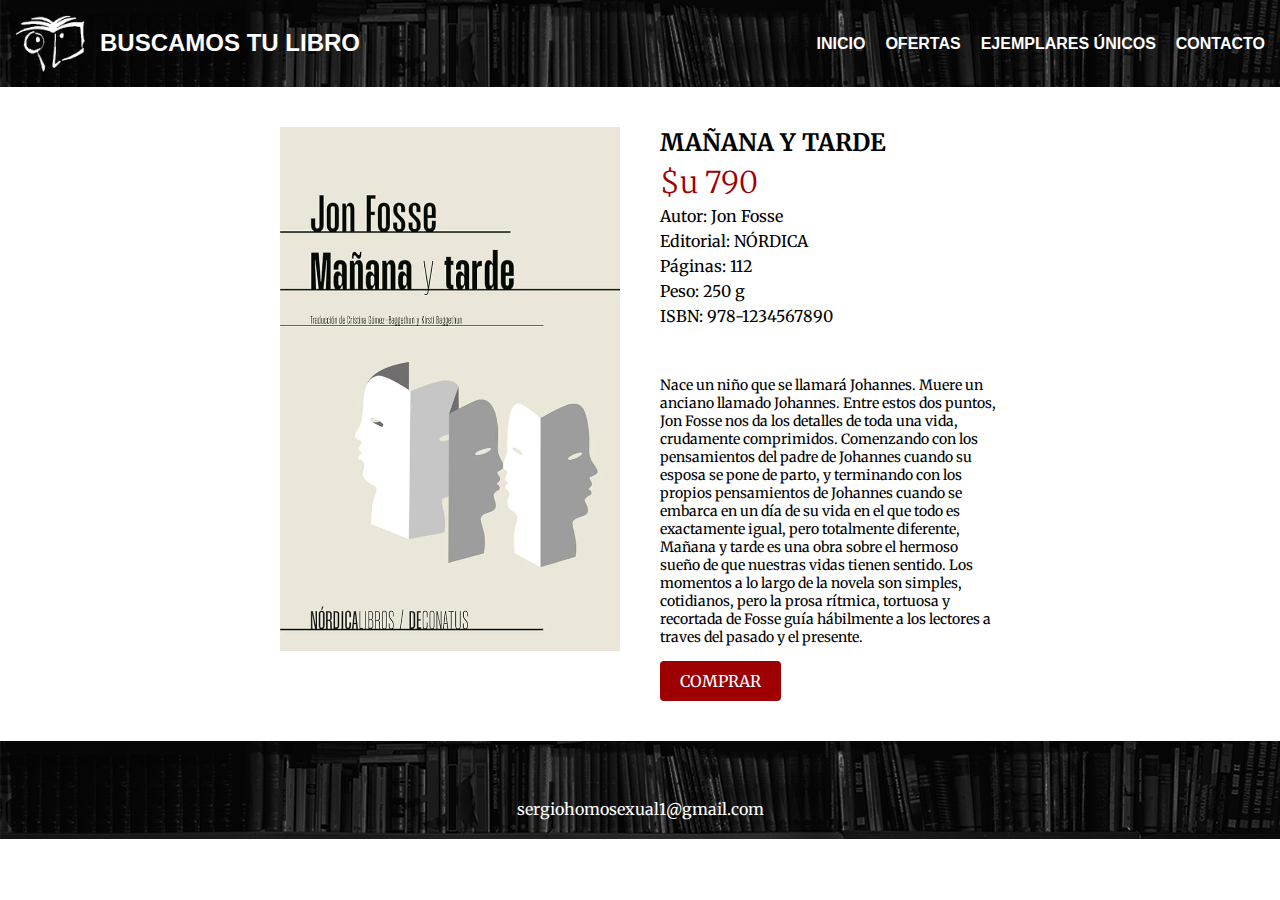
==== libros/mananaytarde.html @ 1a87d0c6 "sufriendo2.0" ====
<!DOCTYPE html>
<html lang="en">
<head>
    <meta charset="UTF-8">
    <meta name="viewport" content="width=device-width, initial-scale=1.0">
    <link rel="stylesheet" href="https://cdnjs.cloudflare.com/ajax/libs/font-awesome/6.4.2/css/all.min.css" integrity="sha512-z3gLpd7yknf1YoNbCzqRKc4qyor8gaKU1qmn+CShxbuBusANI9QpRohGBreCFkKxLhei6S9CQXFEbbKuqLg0DA==" crossorigin="anonymous" referrerpolicy="no-referrer" />
    <link rel="stylesheet" href="../public/css/styles.css">
    <link rel="shortcut icon" href="../assets/img/logotipos/Logotipo en blanco.png">
    <title>Buscamos Tu Libro | Mañana Y Tarde</title>
</head>
<body>
    <header> <!-- ENCABEZADO -->
        <div class="logo">
            <img src="../assets/img/logotipos/Logotipo en blanco.png" alt="Logo">
            <h2 style="font-family: Arial, Helvetica, sans-serif">BUSCAMOS TU LIBRO</h2>
        </div>
        <nav>
            <ul class="nav-list">
                <li><a href="../index.html" style="font-weight: bold; font-family: Arial, Helvetica, sans-serif">INICIO</a></li>
                <li><a href="#" style="font-weight: bold; font-family: Arial, Helvetica, sans-serif">OFERTAS</a></li>
                <li><a href="#" style="font-weight: bold; font-family: Arial, Helvetica, sans-serif">EJEMPLARES ÚNICOS</a></li>
                <li><a href="#" style="font-weight: bold; font-family: Arial, Helvetica, sans-serif">CONTACTO</a></li>
            </ul>
        </nav>
        <div class="menu-toggle">
            <div class="bar"></div>
            <div class="bar"></div>
            <div class="bar"></div>
        </div>
    </header> <!-- ENCABEZADO -->
    <main>
        <div class="book-section">
                        <div class="book-image">
                <img src="../assets/img/libros/mañana y tarde.jpg" alt="Imagen del Libro">
            </div>
            <div class="book-details">
                <h2>MAÑANA Y TARDE</h2>
                <p style="font-weight: 200; color: #9e0001; font-size: 30px;">$u 790</p>
                <p>Autor: Jon Fosse</p>
                <p>Editorial: NÓRDICA</p>
                <p>Páginas: 112</p>
                <p>Peso: 250 g</p>
                <p>ISBN: 978-1234567890</p>
                <p class="description" style="font-weight: 400;">
                    Nace un niño que se llamará Johannes. Muere un anciano llamado Johannes. Entre estos dos puntos, Jon Fosse nos da los detalles de toda una vida, crudamente comprimidos. Comenzando con los pensamientos del padre de Johannes cuando su esposa se pone de parto,
                    y terminando con los propios pensamientos de Johannes cuando se embarca en un día de su vida en el que todo es exactamente igual, pero totalmente diferente, Mañana y tarde es una obra
                    sobre el hermoso sueño de que nuestras vidas tienen sentido. Los momentos a lo largo de la novela son simples, cotidianos, pero la prosa rítmica, tortuosa y recortada de Fosse guía hábilmente a los lectores a traves del pasado y el presente.
                </p>
                <a href="#" class="buy-button">COMPRAR</a>
            </div>
        </div>
    </main>
    <div class="piedepagina"> <!-- PIE DE PÁGINA -->
        <footer class="footer">
            <div class="social">
                <i class="fa-brands fa-facebook" style="color: #ffffff;"></i>
                <i class="fa-brands fa-instagram" style="color: #ffffff;"></i>  
                <i class="fa-brands fa-whatsapp" style="color: #ffffff;"><a href=""></a></i>
            </div>
            <div class="email">
                <a href="mailto:info@buscamostulibro.com">sergiohomosexual1@gmail.com</a>
            </div>
        </footer>
    </div> <!-- PIE DE PÁGINA -->
    <script src="../public/javascript/script.js"></script>
</body>
</html>
---- public/css/styles.css ----
@import url('https://fonts.googleapis.com/css2?family=Lato:ital,wght@0,100;0,300;0,400;0,700;0,900;1,100;1,300;1,400;1,700;1,900&family=Merriweather:ital,wght@0,300;0,400;0,700;0,900;1,300;1,400;1,700;1,900&display=swap');
*{ 
    padding: 0;
    margin: 0;
    box-sizing: border-box;
}
body{
    padding: 0;
    margin: 0;
    font-family: 'Lato', sans-serif;
    font-family: 'Merriweather', serif;
}
/* ENCABEZADO */
header {
    display: flex;
    justify-content: space-between;
    align-items: center;
    padding: 15px;
    background-image: url(../pages/fondo1.jpg);
    color: #fff;
}
.logo {
    display: flex;
    align-items: center;
}
.logo img {
    width: 70px;
    margin-right: 15px;
}
.nav-list {
    list-style: none;
    display: flex;
    margin: 0;
    padding: 0;
}
.nav-list li {
    margin-right: 20px;
}
.nav-list li:last-child {
    margin-right: 0;
}
.nav-list a {
    text-decoration: none;
    color: #fff;
}
.nav-list a:hover{
    color: #800d0d;
    transition: 0.9s;
}
.menu-toggle {
    display: none;
    flex-direction: column;
    cursor: pointer;
}
.bar {
    width: 25px;
    height: 3px;
    background-color: #fff;
    margin: 3px 0;
}
/* ENCABEZADO */


















/* BUSCADOR */
.search-container {
    display: flex;
    justify-content: center; /* Agrega esta propiedad para centrar horizontalmente */
    align-items: center; /* Agrega esta propiedad para centrar verticalmente */
    max-width: 400px;
    width: 100%;
    background-color: #fff;
    border-radius: 25px;
    box-shadow: 0 2px 5px rgba(0, 0, 0, 0.2);
    margin: 0 auto; /* Agrega esta propiedad para centrar horizontalmente en la pantalla */
    margin-top: 30px;
}
#search-input {
    flex: 1;
    border: none;
    padding: 10px;
    border-radius: 25px 0 0 25px;
    outline: none;
}
#search-button {
    background-color: #9e0001;
    color: #fff;
    border: none;
    border-radius: 0 25px 25px 0;
    padding: 10px 20px;
    cursor: pointer;
}
.results {
    margin-top: 20px;
    width: 100%;
    background-color: #fff;
    border-radius: 5px;
    box-shadow: 0 2px 5px rgba(0, 0, 0, 0.2);
    padding: 20px;
}
/* BUSCADOR */
/* ESTILOS DE RESULTADOS */
.resultado {
    display: grid;
    grid-template-columns: 1fr 3fr auto;
    grid-template-rows: auto auto;
    grid-gap: 10px;
    align-items: center;
    border: 1px solid #ccc;
    padding: 10px;
    margin: 10px;
    background-color: #f5f5f5;
}
.resultado h3 {
    color: #333;
    font-size: 20px;
    font-weight: 900;
    grid-row: 1;
    grid-column: 2;
}
.resultado img {
    max-width: 100px;
    grid-row: 1 / span 2;
    grid-column: 1;
    margin-right: 10px; /* Espaciado entre la imagen y el título */
}
.resultado .autor {
    color: #9e0001;
    font-weight: 600;
    font-size: 14px;
    grid-row: 2;
    grid-column: 2;
    margin-top: 40px;
}
.resultado .isbn {
    color: #9e0001;
    font-weight: 600;
    font-size: 14px;
    grid-row: 2;
    grid-column: 2;
}
.resultado a {
    text-decoration: none;
    color: #fff;
    background-color: #9e0001;
    padding: 5px 10px;
    grid-row: 1 / span 2;
    grid-column: 3;
    justify-self: end;
    border-radius: 20px;
}
/* ESTILOS DE RESULTADOS */













/* NOVEDADES */
.novedades {
    display: flex;
    justify-content: space-between;
    align-items: center;
    color: #000000; /* Color del texto */
    padding: 10px;
    margin-top: 15px;
}
.titulo {
    margin-left: 20px; /* Margen izquierdo para el título */
}
.ver-todos {
    margin-right: 20px; /* Margen derecho para el enlace "Ver todos" */
}
.ver-todos a {
    text-decoration: none; /* Elimina la línea de debajo del enlace */
    color: #9e0001; /* Cambia el color del enlace a blanco */
}
/* NOVEDADES */
/* LINEA */
.linea {
    border: none;
    height: 3px;
    background-color: #000;
}
/* LINEA */
/* CONTENEDORES */
.container {
    display: grid;
    grid-template-columns: repeat(4, 1fr);
    gap: 20px;
    padding: 20px;
    justify-content: center;
}
.card {
    background-color: rgb(236, 236, 236);
    border-radius: 8px;
    padding: 20px;
    box-shadow: 0 4px 6px rgba(0, 0, 0, 0.1);
    display: flex;
    flex-direction: column;
    justify-content: space-between;
    text-align: left;
    transition: box-shadow 0.3s, transform 0.3s;
}
.card:hover {
    box-shadow: 0 8px 12px rgba(0, 0, 0, 0.2);
    transform: scale(1.05);
}
.card img {
    max-width: 100%;
    height: auto;
    margin-bottom: 10px;
}
.card h2 {
    font-size: 1.5rem;
    margin-bottom: 10px;
}
.comprar-button {
    background-color: #9e0001;
    color: #fff;
    padding: 8px 16px;
    border: none;
    border-radius: 4px;
    cursor: pointer;
    transition: background-color 0.3s;
    margin-top: 25px;
}
.comprar-button a{
    background-color: #9e0001;
    color: #fff;
    padding: 8px 16px;
    border: none;
    border-radius: 4px;
    cursor: pointer;
    transition: background-color 0.3s;
    margin-top: 15px;
}
.comprar-button:hover {
    background-color: #800d0d;
}
/* CONTENEDORES */
















/* SECCIÓN DE LIBROS */
.book-section {
    display: flex;
    flex-direction: row;
    flex-wrap: wrap;
    justify-content: space-between;
    padding: 20px;
    max-width: 800px;
    margin: 0 auto;
}
.book-details {
    flex: 1;
    padding: 20px;
}
.book-image {
    flex: 1;
    text-align: center;
    padding: 20px;
}
h2 {
    font-size: 24px;
}
p {
    font-size: 16px;
    margin: 5px 0;
}
.description {
    font-size: 14px;
    margin-top: 50px;
}
img {
    max-width: 100%;
    height: auto;
}
.buy-button {
    display: inline-block;
    background-color: #9e0001; /* Cambia el color de fondo según tus preferencias */
    color: #fff; /* Cambia el color del texto según tus preferencias */
    padding: 10px 20px;
    border: none;
    border-radius: 4px;
    text-decoration: none;
    font-size: 16px;
    margin-top: 10px;
}
.buy-button:hover {
    background-color: #800d0d; /* Cambia el color de fondo cuando se coloca el ratón sobre el botón */
}
/* SECCIÓN DE LIBROS */

























/* PIE DE PÁGINA */
.piedepagina {
    width: 100%;
}
.footer {
    background-image: url(../pages/fondo1.jpg);
    color: #fff;
    text-align: center;
    padding: 20px;
}
.social i {
    text-decoration: none;
    color: #fff;
    margin: 15px 10px;
    font-size: 30px;
}
.email a {
    text-decoration: none;
    color: #fff;
}
/* PIE DE PÁGINA */











/* MEDIA QUARES */
@media (max-width: 768px) {
    .nav-list {
        display: none;
        flex-direction: column;
        background-color: #000000;
        position: absolute;
        top: 85px;
        right: 0;
        width: 100%;
        padding: 15px;
        z-index: 1;
    }

    .nav-list.active {
        display: flex;
    }

    .menu-toggle {
        display: flex;
    }
    .nav-list li{
        margin: 10px 0;
    }
}
@media (max-width: 768px) {
    .container {
        grid-template-columns: 1fr;
    }
}
@media (max-width: 768px) {
    .logo h2 {
        font-size: 15px;
    }
}
@media (max-width: 768px) {
    .novedades {
        flex-direction: column;
        align-items: flex-start;
    }

    .titulo, .ver-todos {
        margin: 10px;
        align-items: center;
        justify-content: center
    }
}
@media (max-width: 768px) {
    .resultado {
        grid-template-columns: 1fr;
        grid-template-rows: auto auto auto auto;
    }

    .resultado h3 {
        grid-row: 1;
        grid-column: 1;
    }

    .resultado img {
        grid-row: 2;
        grid-column: 1;
    }

    .resultado .autor {
        grid-row: 3;
        grid-column: 1;
    }

    .resultado .isbn {
        grid-row: 4;
        grid-column: 1;
    }

    .resultado a {
        grid-row: 2;
        grid-column: 1;
    }
}
@media screen and (max-width: 320px) {
    .book-section {
        flex-direction: column;
    }

    .book-details,
    .book-image {
        flex: auto;
        text-align: center;
    }

    .book-image img {
        max-width: 80%;
    }
}
/* MEDIA QUARES */
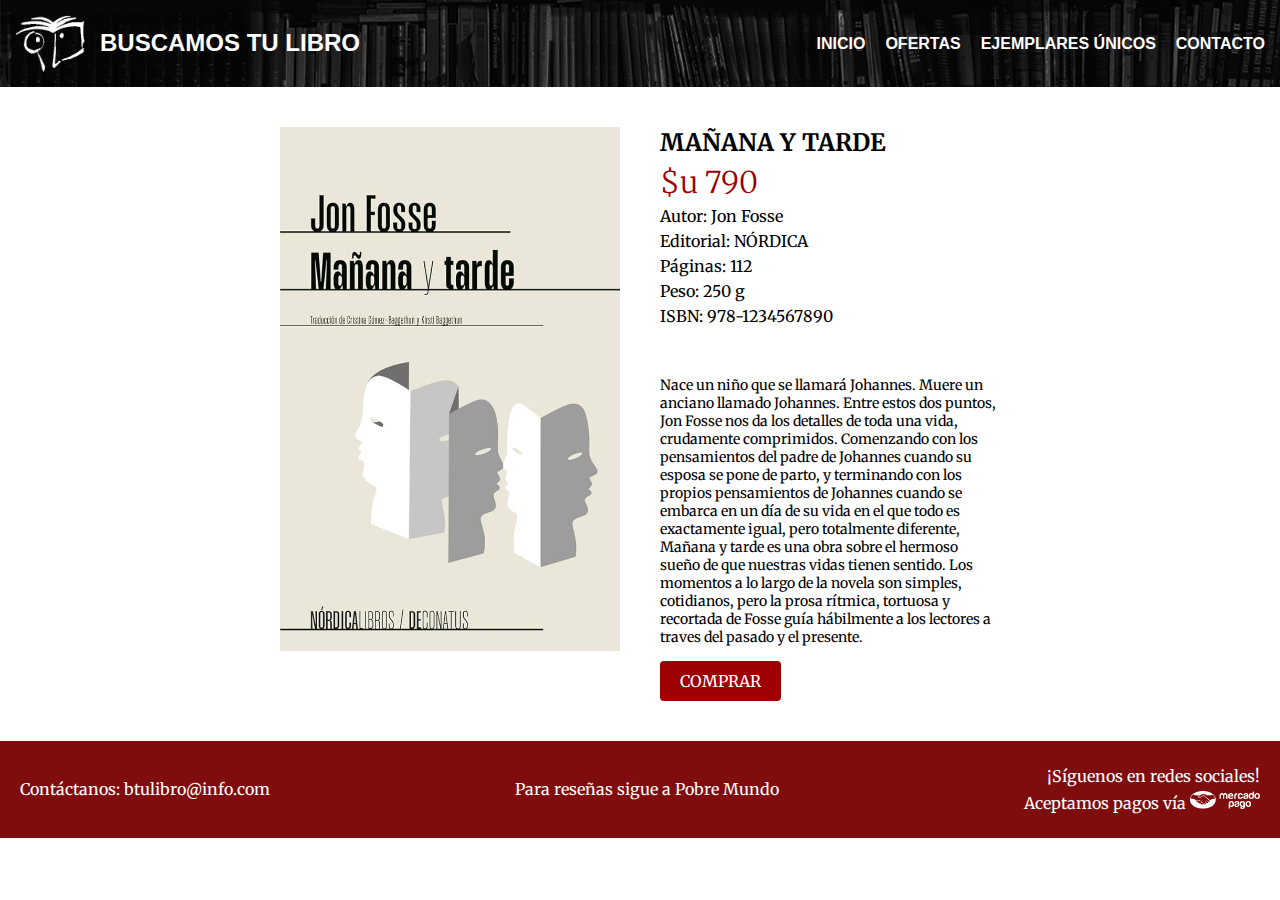
==== commit c1113791: "casi todo" ====
--- a/libros/mananaytarde.html
+++ b/libros/mananaytarde.html
@@ -50,18 +50,22 @@
             </div>
         </div>
     </main>
-    <div class="piedepagina"> <!-- PIE DE PÁGINA -->
-        <footer class="footer">
-            <div class="social">
-                <i class="fa-brands fa-facebook" style="color: #ffffff;"></i>
-                <i class="fa-brands fa-instagram" style="color: #ffffff;"></i>  
-                <i class="fa-brands fa-whatsapp" style="color: #ffffff;"><a href=""></a></i>
+    <footer>  <!-- PIE DE PÁGINA -->
+        <div class="footer">
+            <div class="left-section">
+                <p>Contáctanos: <a href="mailto:correo@tudominio.com">btulibro@info.com</a></p>
             </div>
-            <div class="email">
-                <a href="mailto:info@buscamostulibro.com">sergiohomosexual1@gmail.com</a>
+        
+            <div class="center-section">
+                <p>Para reseñas sigue a <a href="https://pobremundo.com/" target="_blank">Pobre Mundo</a></p>
             </div>
-        </footer>
-    </div> <!-- PIE DE PÁGINA -->
+        
+            <div class="right-section">
+                <p>¡Síguenos en redes sociales! <a href="https://api.whatsapp.com/send?phone=94090711" target="_blank"><i class="fab fa-whatsapp"></i></a> <a href="https://www.instagram.com/tucuenta" target="_blank"><i class="fab fa-instagram"></i></a> <a href="https://www.facebook.com/tucuenta" target="_blank"><i class="fab fa-facebook"></i></a></p>
+                <p>Aceptamos pagos vía <img style="width: 70px;" src="/assets/img/mercadopago.png" alt="MercadoPago"></p>
+            </div>
+        </div>
+    </footer> <!-- PIE DE PÁGINA -->
     <script src="../public/javascript/script.js"></script>
 </body>
 </html>
--- a/public/css/styles.css
+++ b/public/css/styles.css
@@ -349,27 +349,37 @@
 
 
 
-
-
 /* PIE DE PÁGINA */
-.piedepagina {
-    width: 100%;
-}
 .footer {
-    background-image: url(../pages/fondo1.jpg);
-    color: #fff;
+    background-color: #800d0d;
+    color: white;
+    padding: 20px;
+    display: flex;
+    justify-content: space-between;
+    align-items: center;
+}
+.left-section {
+    text-align: left;
+}
+.center-section {
     text-align: center;
-    padding: 20px;
-}
-.social i {
+}
+.right-section {
+    text-align: right;
+}
+.footer a {
+    color: white;
     text-decoration: none;
-    color: #fff;
-    margin: 15px 10px;
-    font-size: 30px;
-}
-.email a {
-    text-decoration: none;
-    color: #fff;
+}
+.footer a:hover {
+    text-decoration: underline;
+}
+.footer .social-icons {
+    margin-top: 10px;
+}
+.footer .social-icons a {
+    margin: 0 10px;
+    font-size: 20px;
 }
 /* PIE DE PÁGINA */
 
@@ -476,4 +486,98 @@
         max-width: 80%;
     }
 }
+@media screen and (max-width: 375px) {
+    .book-section {
+        flex-direction: column;
+    }
+
+    .book-details,
+    .book-image {
+        flex: auto;
+        text-align: center;
+    }
+
+    .book-image img {
+        max-width: 80%;
+    }
+}
+@media screen and (max-width: 425px) {
+    .book-section {
+        flex-direction: column;
+    }
+
+    .book-details,
+    .book-image {
+        flex: auto;
+        text-align: center;
+    }
+
+    .book-image img {
+        max-width: 80%;
+    }
+}
+@media (max-width: 768px) {
+    .footer {
+        flex-direction: column;
+        text-align: center;
+    }
+    .left-section, .center-section, .right-section {
+        flex: none;
+        text-align: center;
+    }
+}
+@media (max-width: 600px) {
+    .footer .social-icons {
+        margin-top: 20px;
+    }
+
+    .footer .social-icons a {
+        margin: 0 5px;
+        font-size: 18px;
+    }
+}
 /* MEDIA QUARES */
+/* MEDIA QUARES CONTENEDORES NUEVOS */
+@media (max-width: 768px) {
+    .container {
+        grid-template-columns: repeat(2, 1fr);
+    }
+}
+@media (max-width: 425px) {
+    .container {
+        grid-template-columns: repeat(2, 1fr);
+    }
+}
+@media (max-width: 375px) {
+    .container {
+        grid-template-columns: repeat(2, 1fr);
+        padding: 10px;
+    }
+
+    .card {
+        padding: 10px;
+    }
+
+    .comprar-button {
+        margin-top: 15px;
+    }
+    .titulo {
+        font-size: 24px;
+    }
+}
+@media (max-width: 320px) {
+    .container {
+        grid-template-columns: repeat(2, 1fr);
+        padding: 10px;
+    }
+    .card {
+        padding: 10px;
+    }
+    .comprar-button {
+        margin-top: 15px;
+    }
+    .titulo {
+        font-size: 24px;
+    }
+}
+/* MEDIA QUARES CONTENEDORES NUEVOS */